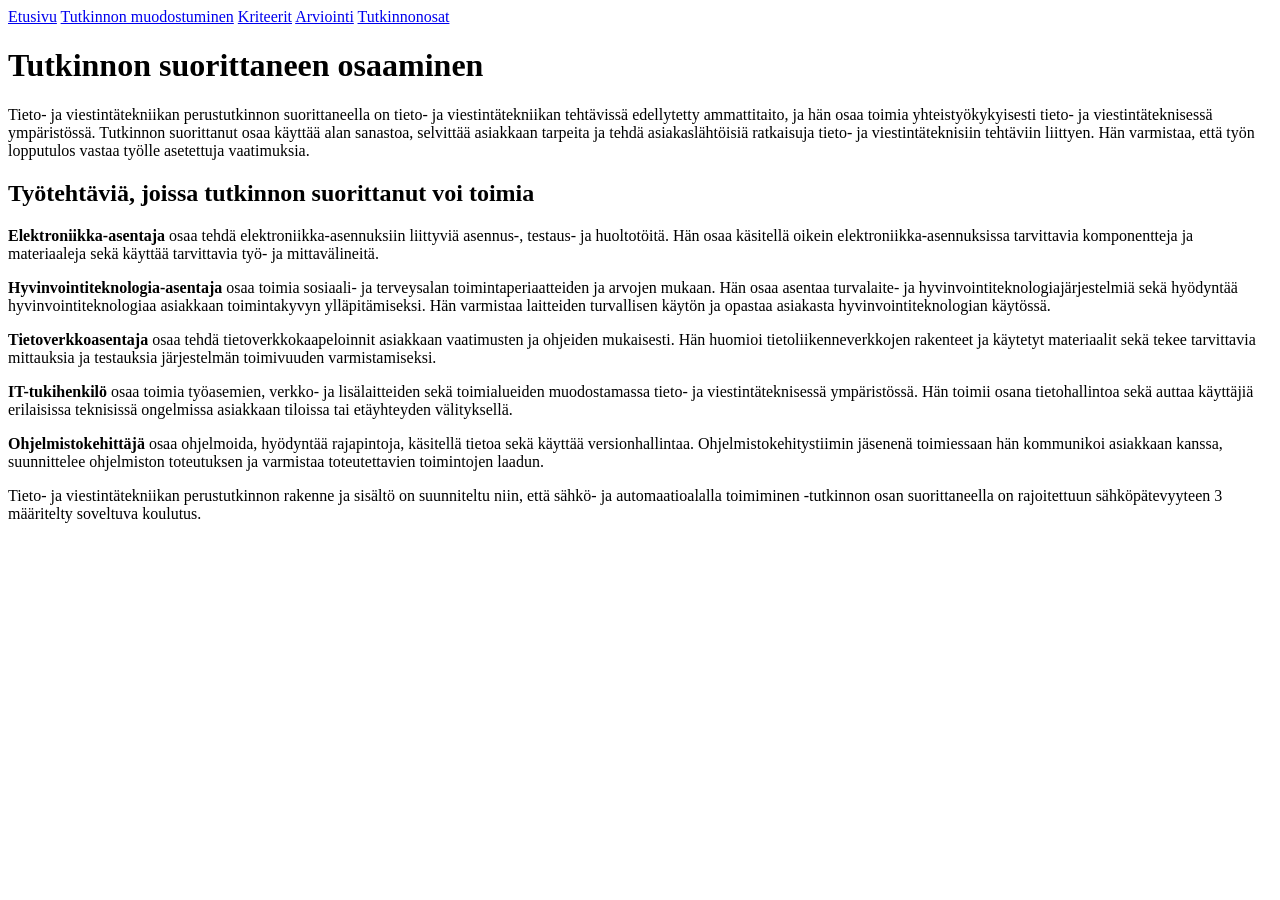
==== index.html @ fd3a1e72 "Ensimmäinen versio" ====
<!DOCTYPE html>
<html lang="fi">
<head>
    <meta charset="UTF-8">
    <meta name="viewport" content="width=device-width, initial-scale=1.0">
    <title>Tutkinnon suorittaneen osaaminen</title>
    
</head>
<body>
    <nav>
    <a href="index.html">Etusivu</a>
    <a href="tutkinnon-muodostuminen.html">Tutkinnon muodostuminen</a>
    <a href="kriteerit.html">Kriteerit</a>
    <a href="osaamisen-arviointi.html">Arviointi</a>
    <a href="tutkinnonosat.html">Tutkinnonosat</a>
    
    </nav>

    <h1> Tutkinnon suorittaneen osaaminen</h1>

    <p>
        Tieto- ja viestintätekniikan perustutkinnon suorittaneella on tieto- ja viestintätekniikan tehtävissä edellytetty ammattitaito, ja hän osaa toimia yhteistyökykyisesti tieto- ja viestintäteknisessä ympäristössä. Tutkinnon suorittanut osaa käyttää alan sanastoa, selvittää asiakkaan tarpeita ja tehdä asiakaslähtöisiä ratkaisuja tieto- ja viestintäteknisiin tehtäviin liittyen. Hän varmistaa, että työn lopputulos vastaa työlle asetettuja vaatimuksia.
    </p>

    <h2>Työtehtäviä, joissa tutkinnon suorittanut voi toimia</h2>
    <p>
        <strong>Elektroniikka-asentaja</strong> osaa tehdä elektroniikka-asennuksiin liittyviä asennus-, testaus- ja huoltotöitä. Hän osaa käsitellä oikein elektroniikka-asennuksissa tarvittavia komponentteja ja materiaaleja sekä käyttää tarvittavia työ- ja mittavälineitä.
    </p>

    <p>
        <strong>Hyvinvointiteknologia-asentaja</strong> osaa toimia sosiaali- ja terveysalan toimintaperiaatteiden ja arvojen mukaan. Hän osaa asentaa turvalaite- ja hyvinvointiteknologiajärjestelmiä sekä hyödyntää hyvinvointiteknologiaa asiakkaan toimintakyvyn ylläpitämiseksi. Hän varmistaa laitteiden turvallisen käytön ja opastaa asiakasta hyvinvointiteknologian käytössä.
    </p>
    <p>
        <strong>Tietoverkkoasentaja</strong> osaa tehdä tietoverkkokaapeloinnit asiakkaan vaatimusten ja ohjeiden mukaisesti. Hän huomioi tietoliikenneverkkojen rakenteet ja käytetyt materiaalit sekä tekee tarvittavia mittauksia ja testauksia järjestelmän toimivuuden varmistamiseksi.
    </p>
    <p>
        <strong>IT-tukihenkilö</strong> osaa toimia työasemien, verkko- ja lisälaitteiden sekä toimialueiden muodostamassa tieto- ja viestintäteknisessä ympäristössä. Hän toimii osana tietohallintoa sekä auttaa käyttäjiä erilaisissa teknisissä ongelmissa asiakkaan tiloissa tai etäyhteyden välityksellä.
    </p>
    
    <p>
        <strong>Ohjelmistokehittäjä</strong> osaa ohjelmoida, hyödyntää rajapintoja, käsitellä tietoa sekä käyttää versionhallintaa. Ohjelmistokehitystiimin jäsenenä toimiessaan hän kommunikoi asiakkaan kanssa, suunnittelee ohjelmiston toteutuksen ja varmistaa toteutettavien toimintojen laadun.
    </p>

    <p>
       Tieto- ja viestintätekniikan perustutkinnon rakenne ja sisältö on suunniteltu niin, että sähkö- ja automaatioalalla toimiminen -tutkinnon osan suorittaneella on rajoitettuun sähköpätevyyteen 3 määritelty soveltuva koulutus. 
    </p>
</body>
</html>
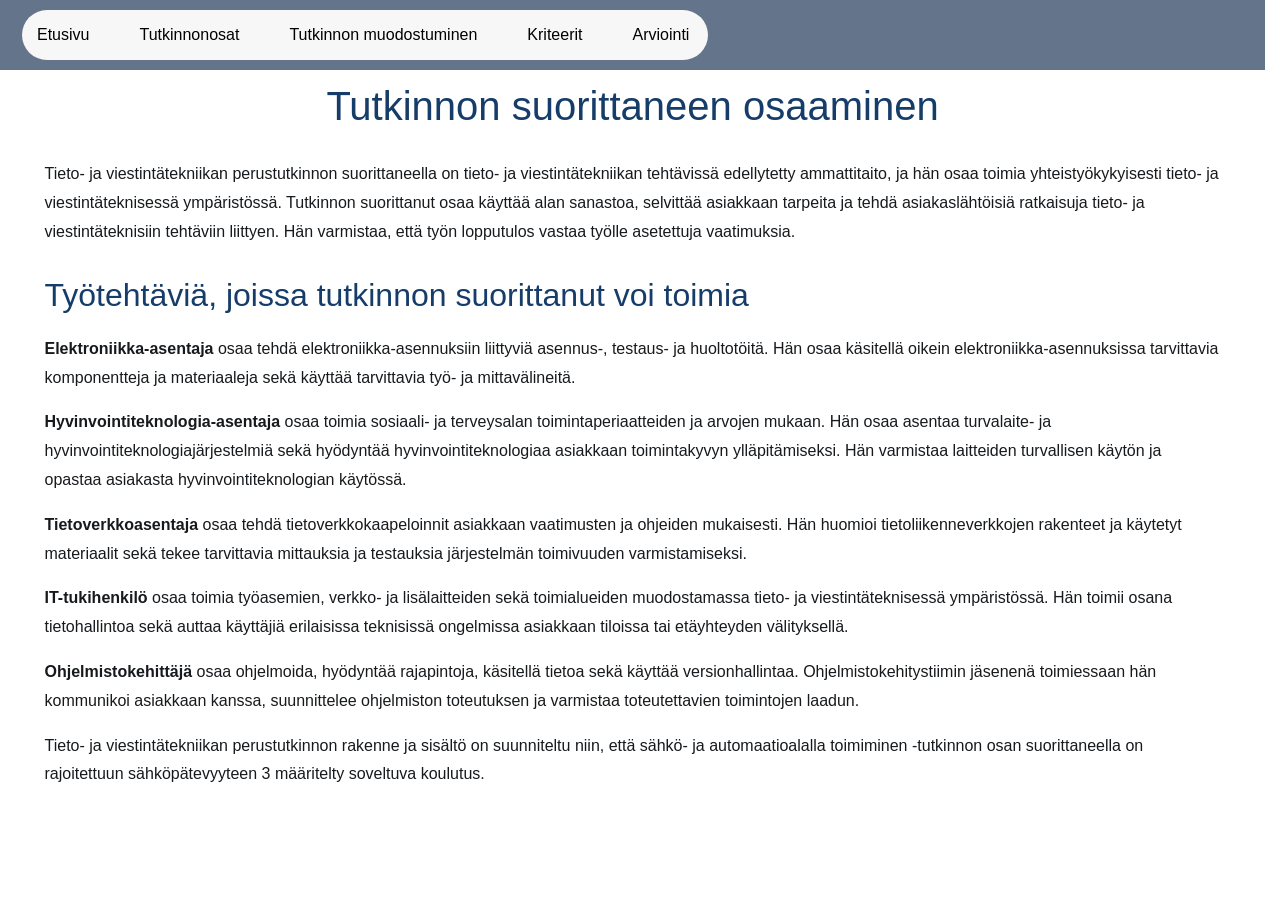
==== commit 54d499d1: "Bootstrap-sivut" ====
--- a/index.html
+++ b/index.html
@@ -4,19 +4,51 @@
     <meta charset="UTF-8">
     <meta name="viewport" content="width=device-width, initial-scale=1.0">
     <title>Tutkinnon suorittaneen osaaminen</title>
-    
+    <link rel="stylesheet" href="css/bootstrap.min.css">
+    <link rel="stylesheet" href="style.css">
+    <style>
+.nav-link:hover {
+    background-color: #163d69;
+    color: white !important;
+    border-radius: 50rem;
+}
+</style>
 </head>
 <body>
-    <nav>
-    <a href="index.html">Etusivu</a>
-    <a href="tutkinnon-muodostuminen.html">Tutkinnon muodostuminen</a>
-    <a href="kriteerit.html">Kriteerit</a>
-    <a href="osaamisen-arviointi.html">Arviointi</a>
-    <a href="tutkinnonosat.html">Tutkinnonosat</a>
     
-    </nav>
+<nav class="navbar sm:navbar-expand bg-1 fg-2 sticky-top py-4">
+    <div class="container-fluid">
+        <div class="navbar-nav">
+            <button class="btn-icon navbar-toggler" type="button" data-bs-toggle="drawer" data-bs-target="#navbarNavAltMarkup" aria-controls="navbarNavAltMarkup" aria-expanded="false" aria-label="Toggle navigation">
+                <span class="navbar-toggler-icon" aria-hidden="true"></span>
+            </button>
+            <dialog class="drawer drawer-end" tabindex="-1" id="navbarNavAltMarkup" aria-labelledby="navbarNavAltMarkupLabel">
+                <div class="drawer-header">
+                    <h5 class="drawer-title" id="navbarNavAltMarkupLabel">Menu</h5>
+                    <button type="button" class="btn-close" data-bs-dismiss="drawer" aria-label="Close"></button>
+                </div>
+                <div class="drawer-body">  
+                    <div class="nav nav-pills navbar-nav">
+                        <a class="nav-link" aria-current="page" href="index.html">Etusivu</a>
+                        <a class="nav-link" href="tutkinnon-osat.html" >Tutkinnonosat</a>
+                        <a class="nav-link" href="tutkinnon-muodostuminen.html" >Tutkinnon muodostuminen</a>
+                        <a class="nav-link" href="kriteerit.html">Kriteerit</a>
+                        <a class="nav-link" href="osaamisen-arvionti.html" >Arviointi</a>
 
-    <h1> Tutkinnon suorittaneen osaaminen</h1>
+                    </div>
+                </div>
+            </dialog>
+        </div>   
+    </div>   
+    
+</nav>
+
+<div class="container mt-4">
+    
+
+    <h1 class="display-4 text-center mb-5"> 
+        Tutkinnon suorittaneen osaaminen
+    </h1>
 
     <p>
         Tieto- ja viestintätekniikan perustutkinnon suorittaneella on tieto- ja viestintätekniikan tehtävissä edellytetty ammattitaito, ja hän osaa toimia yhteistyökykyisesti tieto- ja viestintäteknisessä ympäristössä. Tutkinnon suorittanut osaa käyttää alan sanastoa, selvittää asiakkaan tarpeita ja tehdä asiakaslähtöisiä ratkaisuja tieto- ja viestintäteknisiin tehtäviin liittyen. Hän varmistaa, että työn lopputulos vastaa työlle asetettuja vaatimuksia.
@@ -44,5 +76,8 @@
     <p>
        Tieto- ja viestintätekniikan perustutkinnon rakenne ja sisältö on suunniteltu niin, että sähkö- ja automaatioalalla toimiminen -tutkinnon osan suorittaneella on rajoitettuun sähköpätevyyteen 3 määritelty soveltuva koulutus. 
     </p>
+
+    
+</div>
 </body>
 </html>
--- a/style.css
+++ b/style.css
@@ -0,0 +1,110 @@
+body {
+    background-color: white;
+    margin-bottom: 40px;
+}
+
+h1 {
+    color: #163d69;
+    margin-bottom: 30px;
+    text-align: center;
+}
+
+h2 {
+    color: #163d69;
+    margin-top: 30px;
+    margin-bottom: 20px;
+}
+
+p {
+    line-height: 1.8;
+}
+
+/* NAVIGOINTI */
+
+.navbar {
+    background-color: #64748b;
+    padding: 10px;
+}
+
+.nav-link {
+    color: black !important;
+    padding: 8px 14px;
+}
+
+.nav-link:hover {
+    background-color: #163d69;
+    color: white !important;
+    border-radius: 50rem;
+}
+
+.navbar-nav {
+    gap: 20px;
+}
+
+/* TAULUKKO */
+
+table {
+    width: 80%;
+    margin: 0 auto 30px auto;
+    background-color: white;
+    border-collapse: collapse;
+    border: 2px solid #163d69;
+}
+
+th,
+td {
+    border: 1px solid #163d69;
+    padding: 6px;
+}
+
+th {
+    background-color: #163d69;
+    color: white;
+    text-align: left;
+}
+
+td:first-child {
+    font-weight: bold;
+    color: #163d69;
+    text-align: center;
+}
+
+/* MOBIILI */
+
+@media (max-width: 768px) {
+
+    body {
+        padding: 10px;
+    }
+
+    .navbar-nav {
+        flex-direction: column;
+        align-items: center;
+        justify-content: center;
+        gap: 5px;
+        width: 100%;
+    }
+
+    .nav-link {
+        text-align: center;
+        font-size: 14px;
+        padding: 4px 8px;
+    }
+
+    h1 {
+        font-size: 2rem !important;
+    }
+
+    h2 {
+        font-size: 1.5rem !important;
+    }
+
+    p {
+        font-size: 14px;
+    }
+
+    table {
+        width: 100%;
+        font-size: 14px;
+    }
+}
